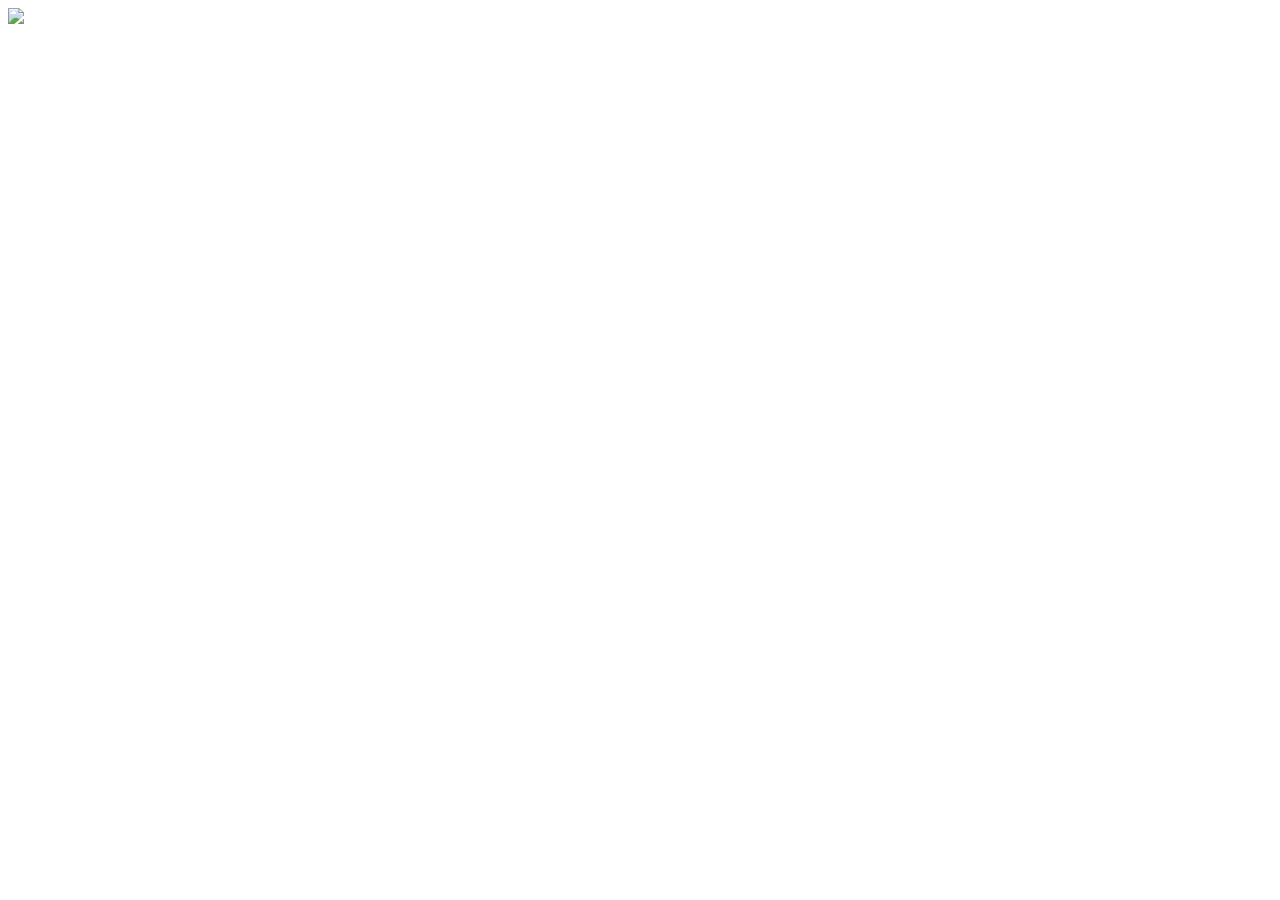
==== photos.html @ eb4de0cb "make photos" ====
<!DOCTYPE html>
<html>
<head>

	<meta charset="utf-8">
	<title>▁▂▃▄▅▆▇ `^^^^^~ ░ ui▀┳╲ ☺  ▓</title>

</head>

<body>



    <img src="/files/Apex/ApexLegends(1).png">



    <!--animated title-->

<script>

    function animateTitle() {
      i >= message.length - 1 ? (i = 0) : i++,
        (document.title = message[i]),
        setTimeout("animateTitle()", 200);
    }
    var message = [
        "▁▂▃▄▅▆▇ `^^^^^~ ░ ui▀┳╲ ☺  ▓",
        "▂▁▂▃▄▅▆` ^^^^^~ ░ ui▀┳╲ ☺  ▓",
        "▃▂▁▂▃▄▅ `^^^^^~ ░ ui▀┳╲ ☻  ▓",
        "▄▃▂▁▂▃▄` ^^^^^~ ░ ui▀┳╲ ☻  ▓",
        "▅▄▃▂▁▂▃ `^^^^^~ ░ ui▀┳╲ ☺  ▓",
        "▆▅▄▃▂▁▂` ^^^^^~ ░ ui▀┳╲ ☺  ▓",
        "▇▆▅▄▃▂▁ `^^^^^~ ░ ui▀┳╲ ☻  ▓",
        "▆▇▆▅▄▃▂` ^^^^^~ ░ ui▀┳╲ ☻  ▓",
        "▅▆▇▆▅▄▃ `^^^^^~ ░ ui▀┳╲ ☺  ▓",
        "▄▅▆▇▆▅▄` ^^^^^~ ░ ui▀┳╲ ☺  ▓",
        "▃▄▅▆▇▆▅ `^^^^^~ ░ ui▀┳╲ ☻  ▓",
        "▂▃▄▅▆▇▆` ^^^^^~ ░ ui▀┳╲ ☻  ▓",
      ],
      i = 0;
    animateTitle();

</script>

</body>
</html>
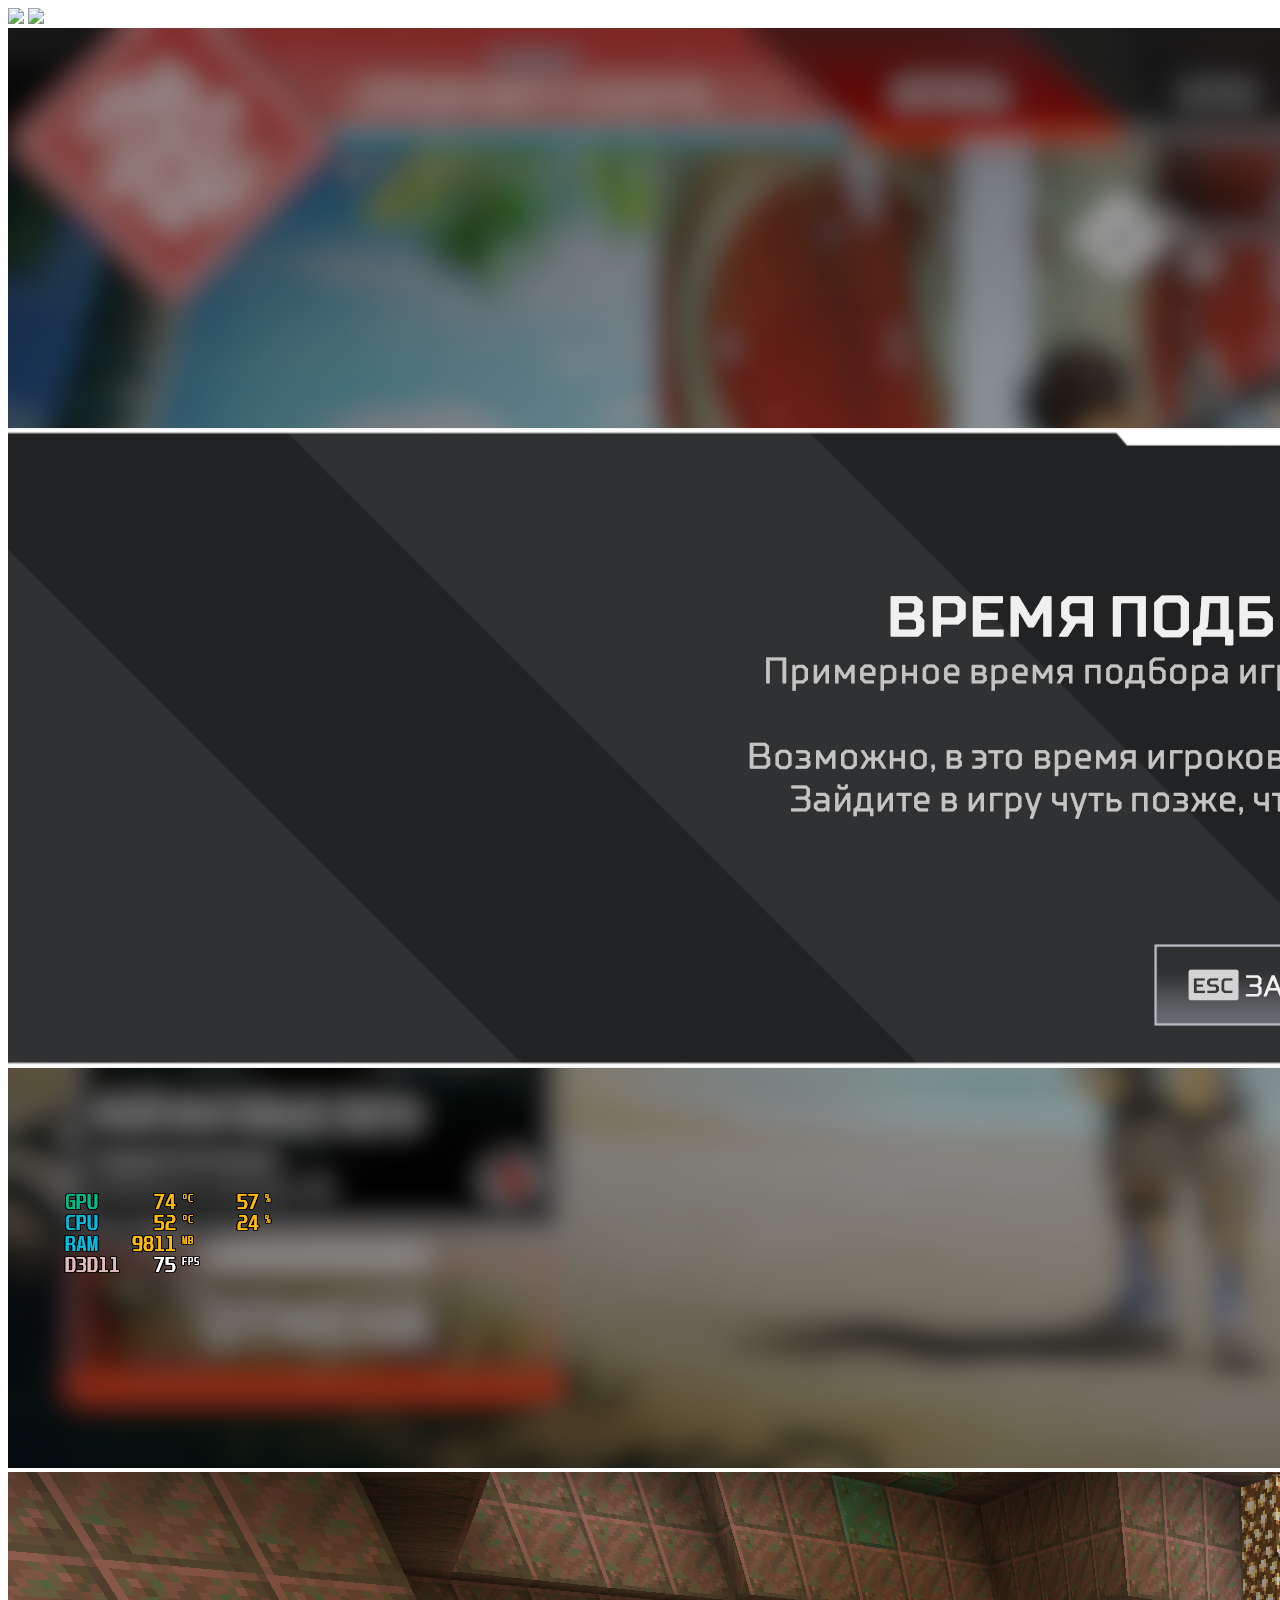
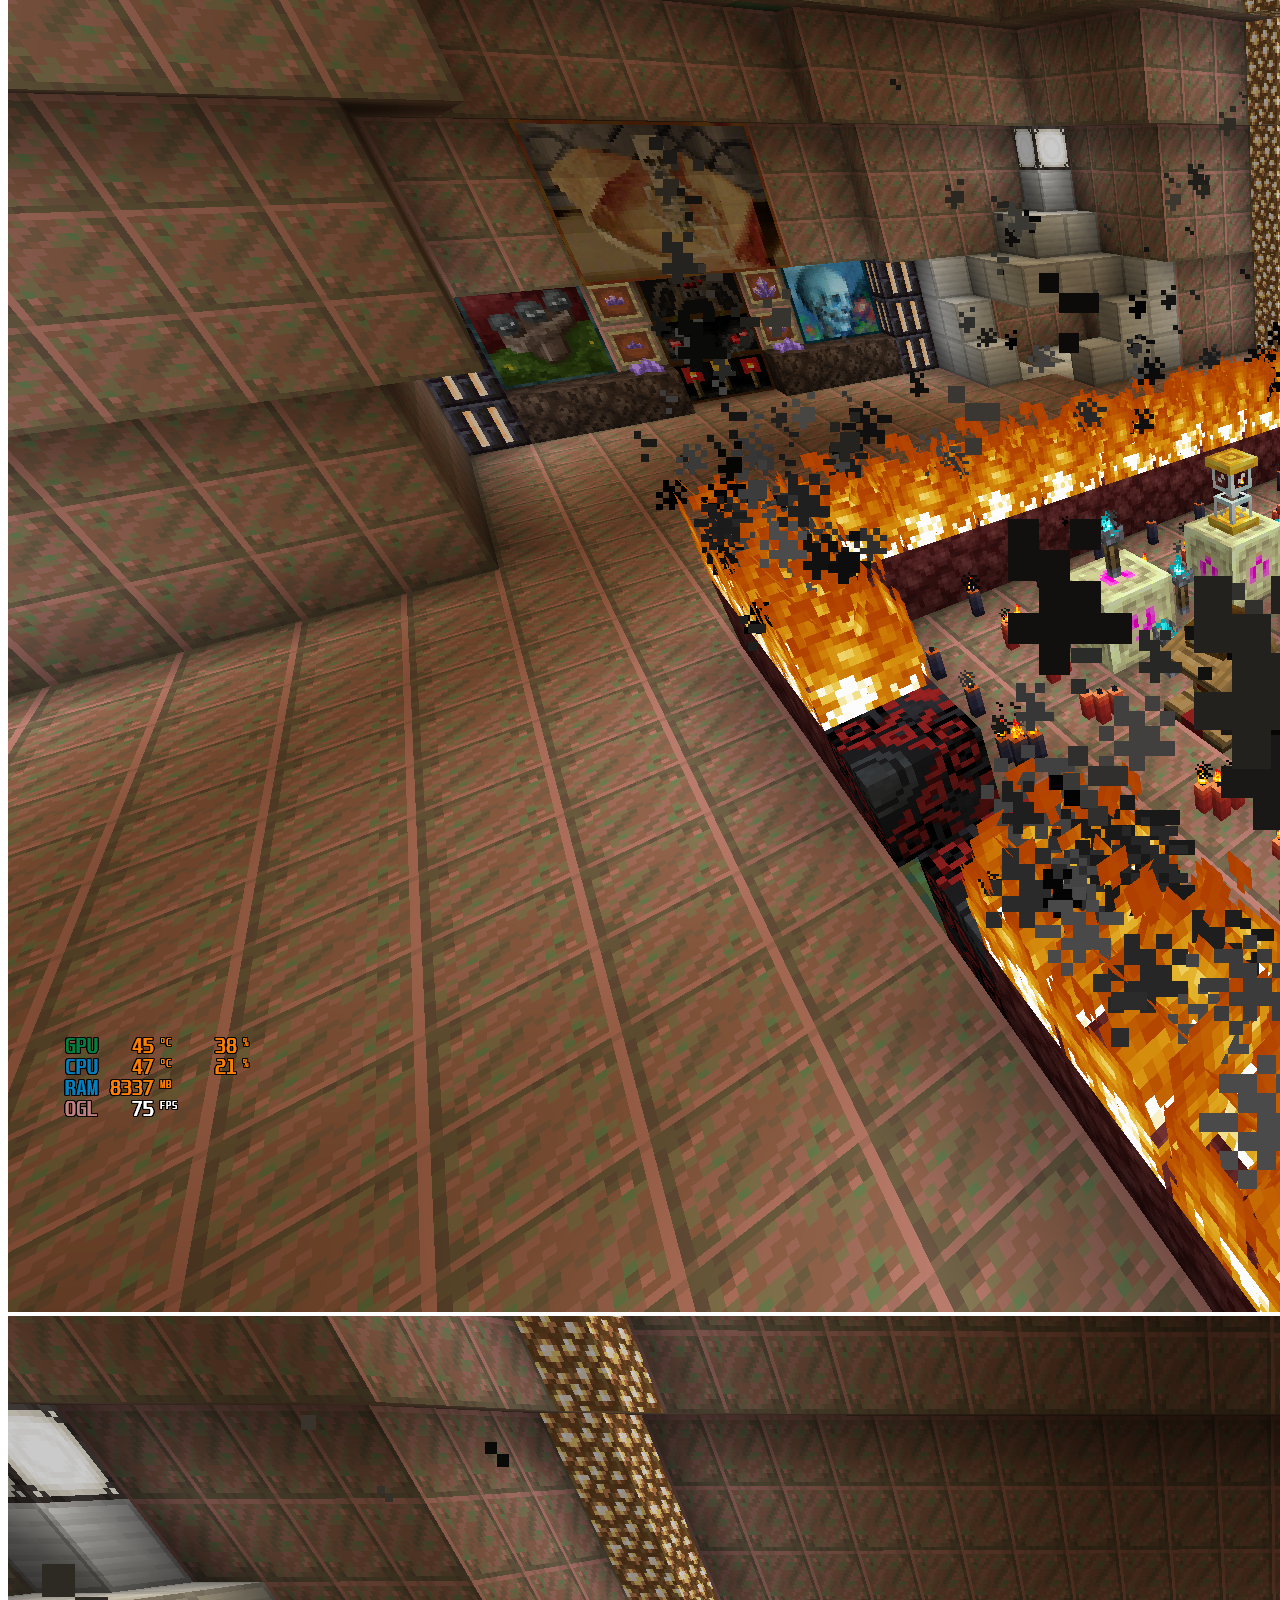
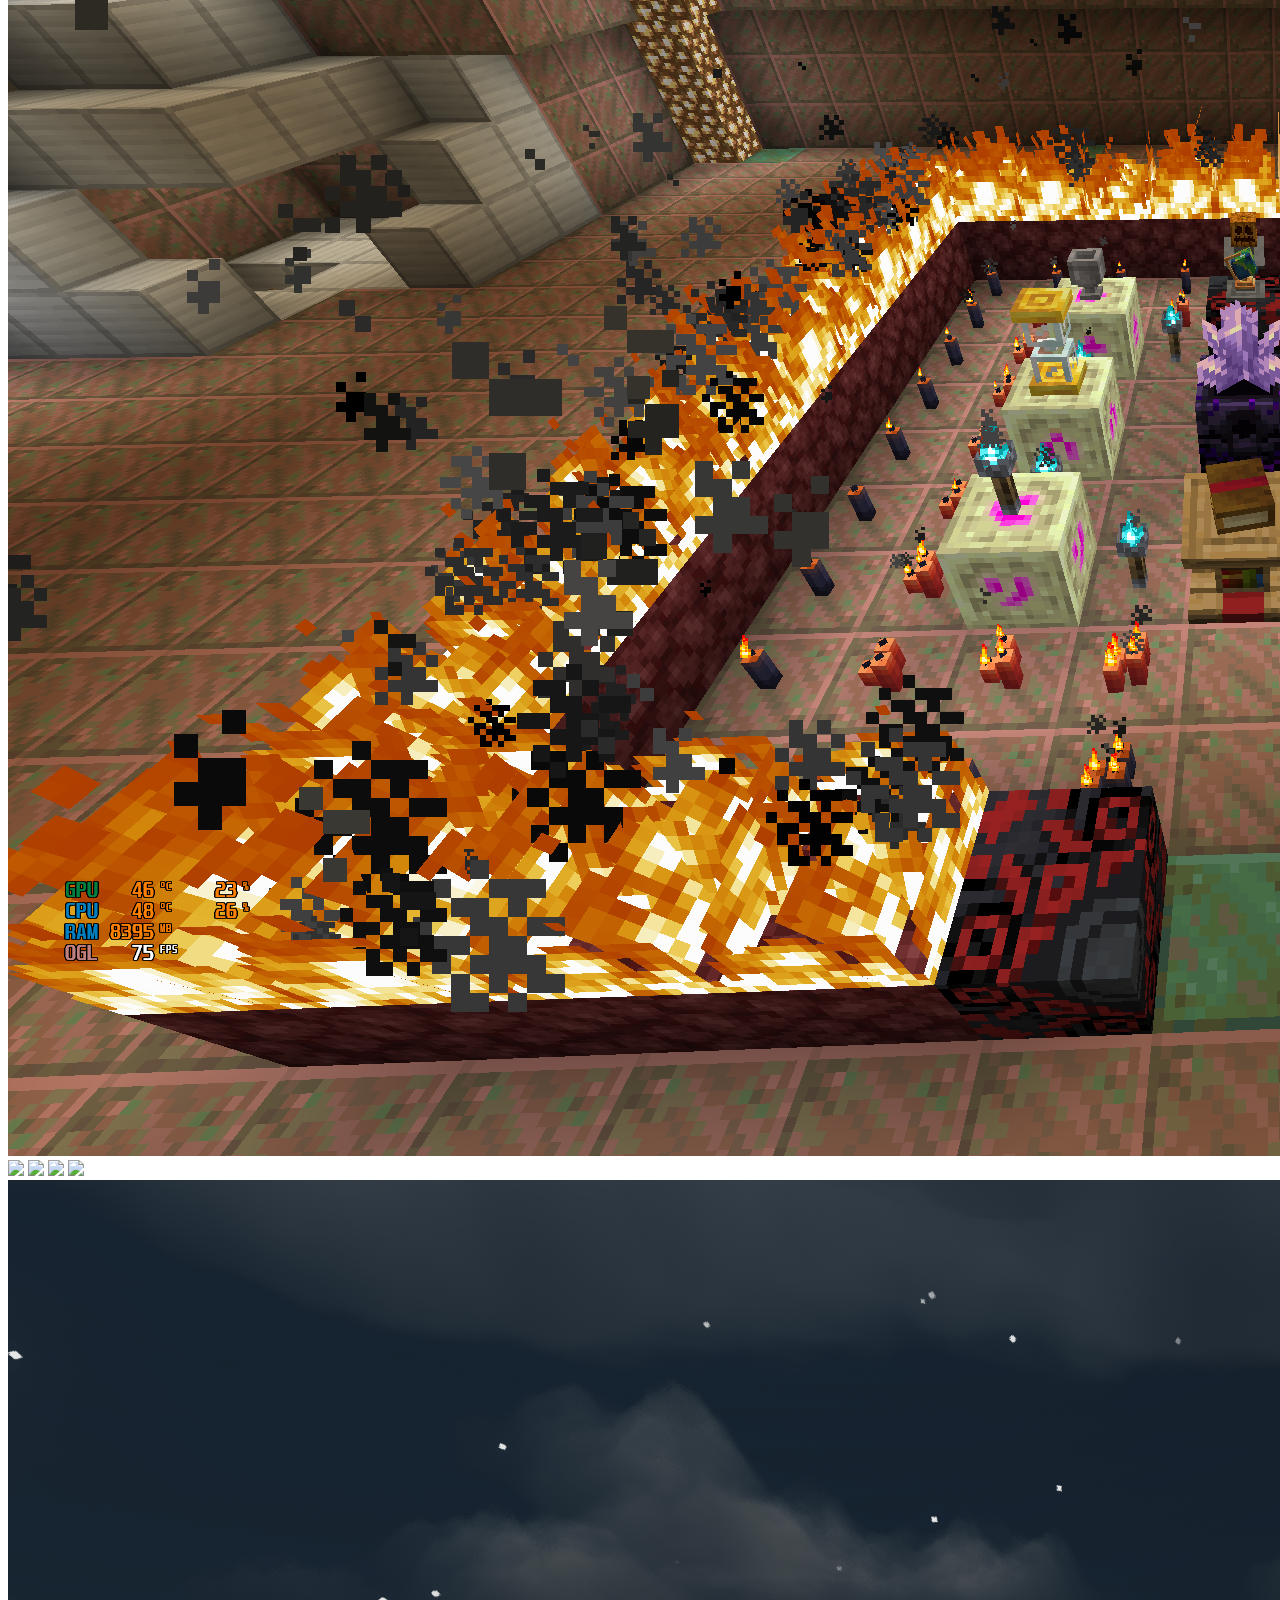
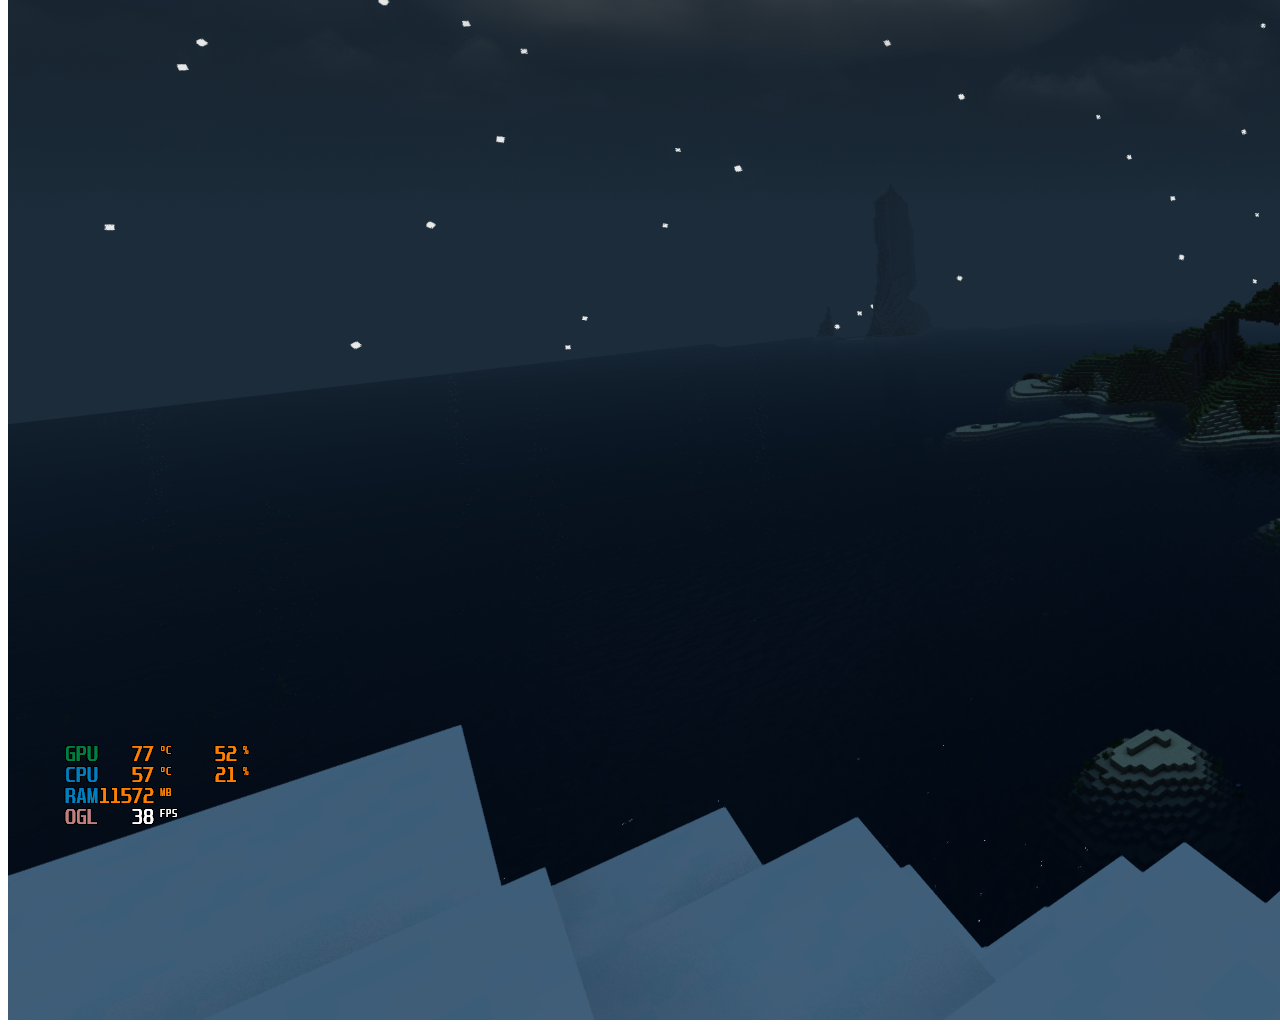
==== commit 6b3d4fbd: "add photos" ====
--- a/photos.html
+++ b/photos.html
@@ -12,8 +12,16 @@
 
 
     <img src="/files/Apex/ApexLegends(1).png">
+    <img src="/files/Apex/ApexLegends(2).png">
+    <img src="/files/Apex/ApexLegends(3).png">
 
-
+    <img src="/files/BaseProfile/1(1).png">
+    <img src="/files/BaseProfile/1(2).png">
+    <img src="/files/BaseProfile/1(3).png">
+    <img src="/files/BaseProfile/1(4).png">
+    <img src="/files/BaseProfile/1(5).png">
+    <img src="/files/BaseProfile/1(6).png">
+    <img src="/files/BaseProfile/1(7).png">
 
     <!--animated title-->
 
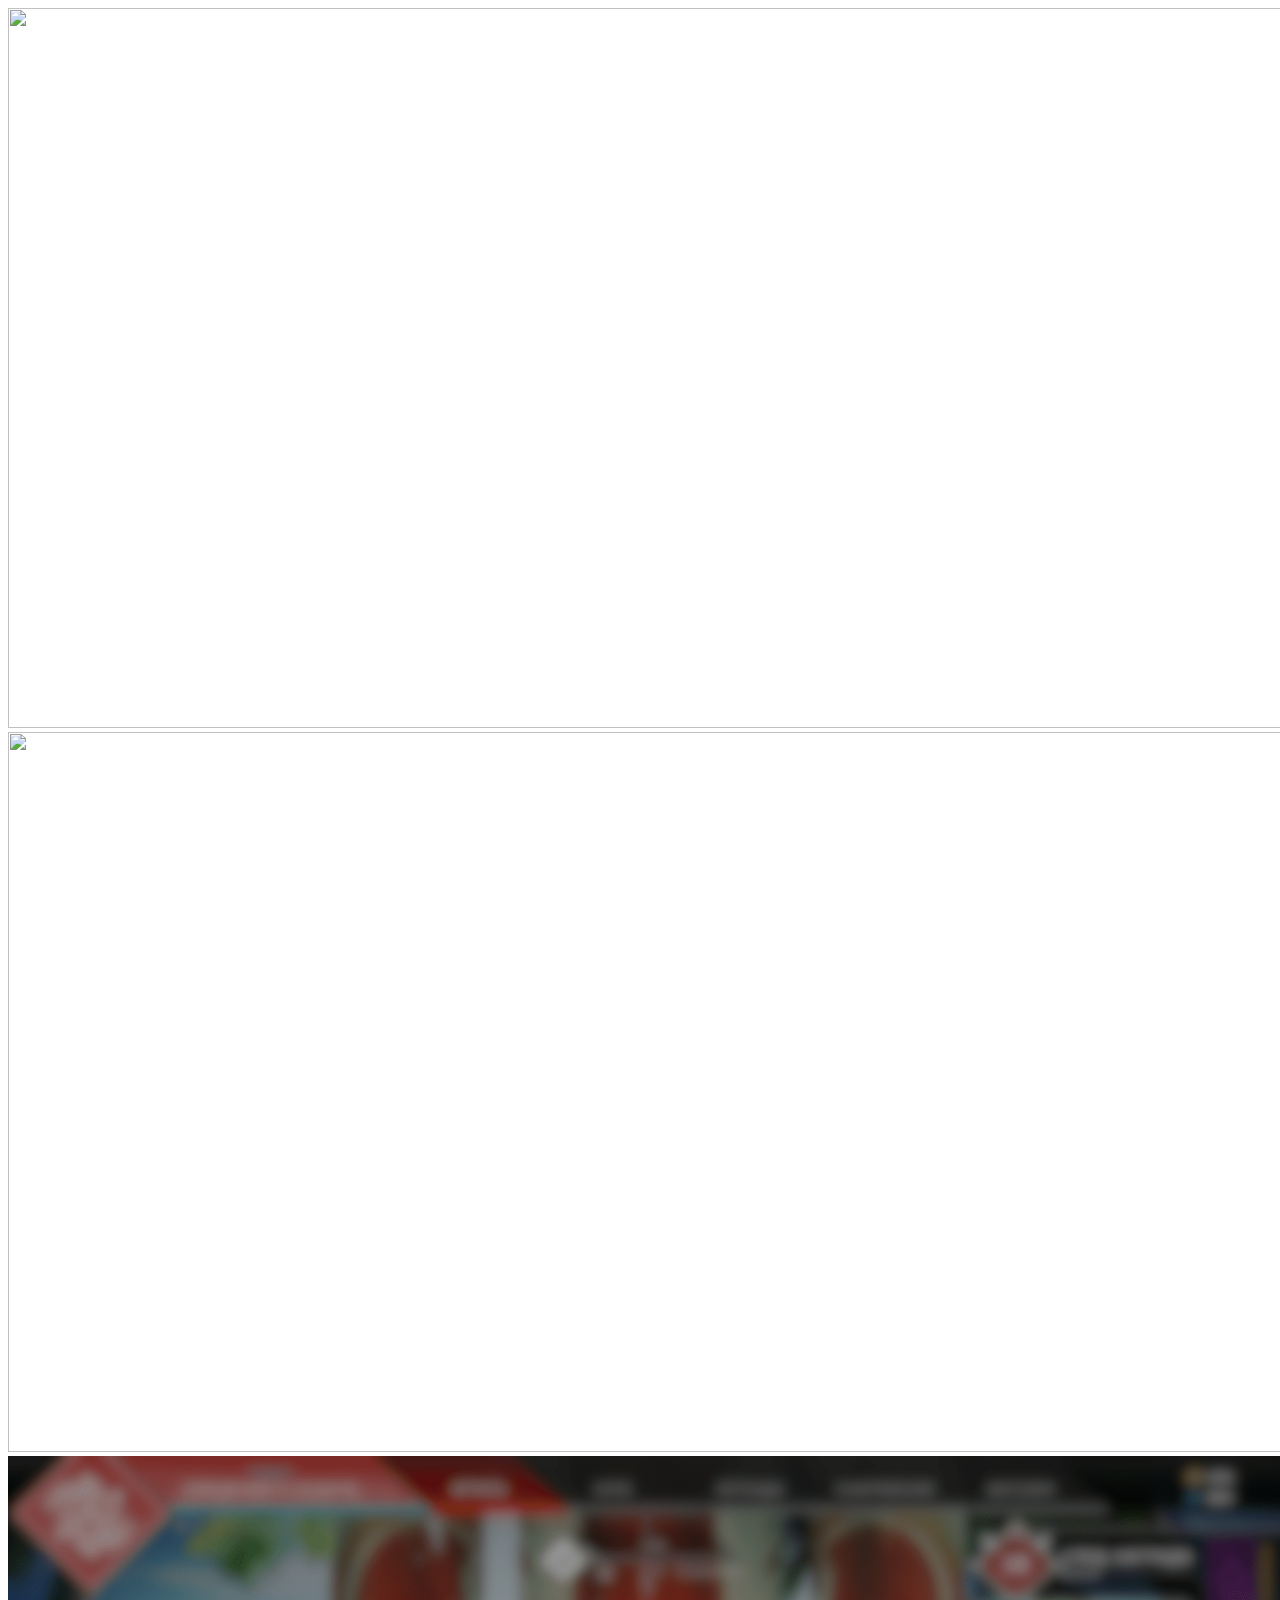
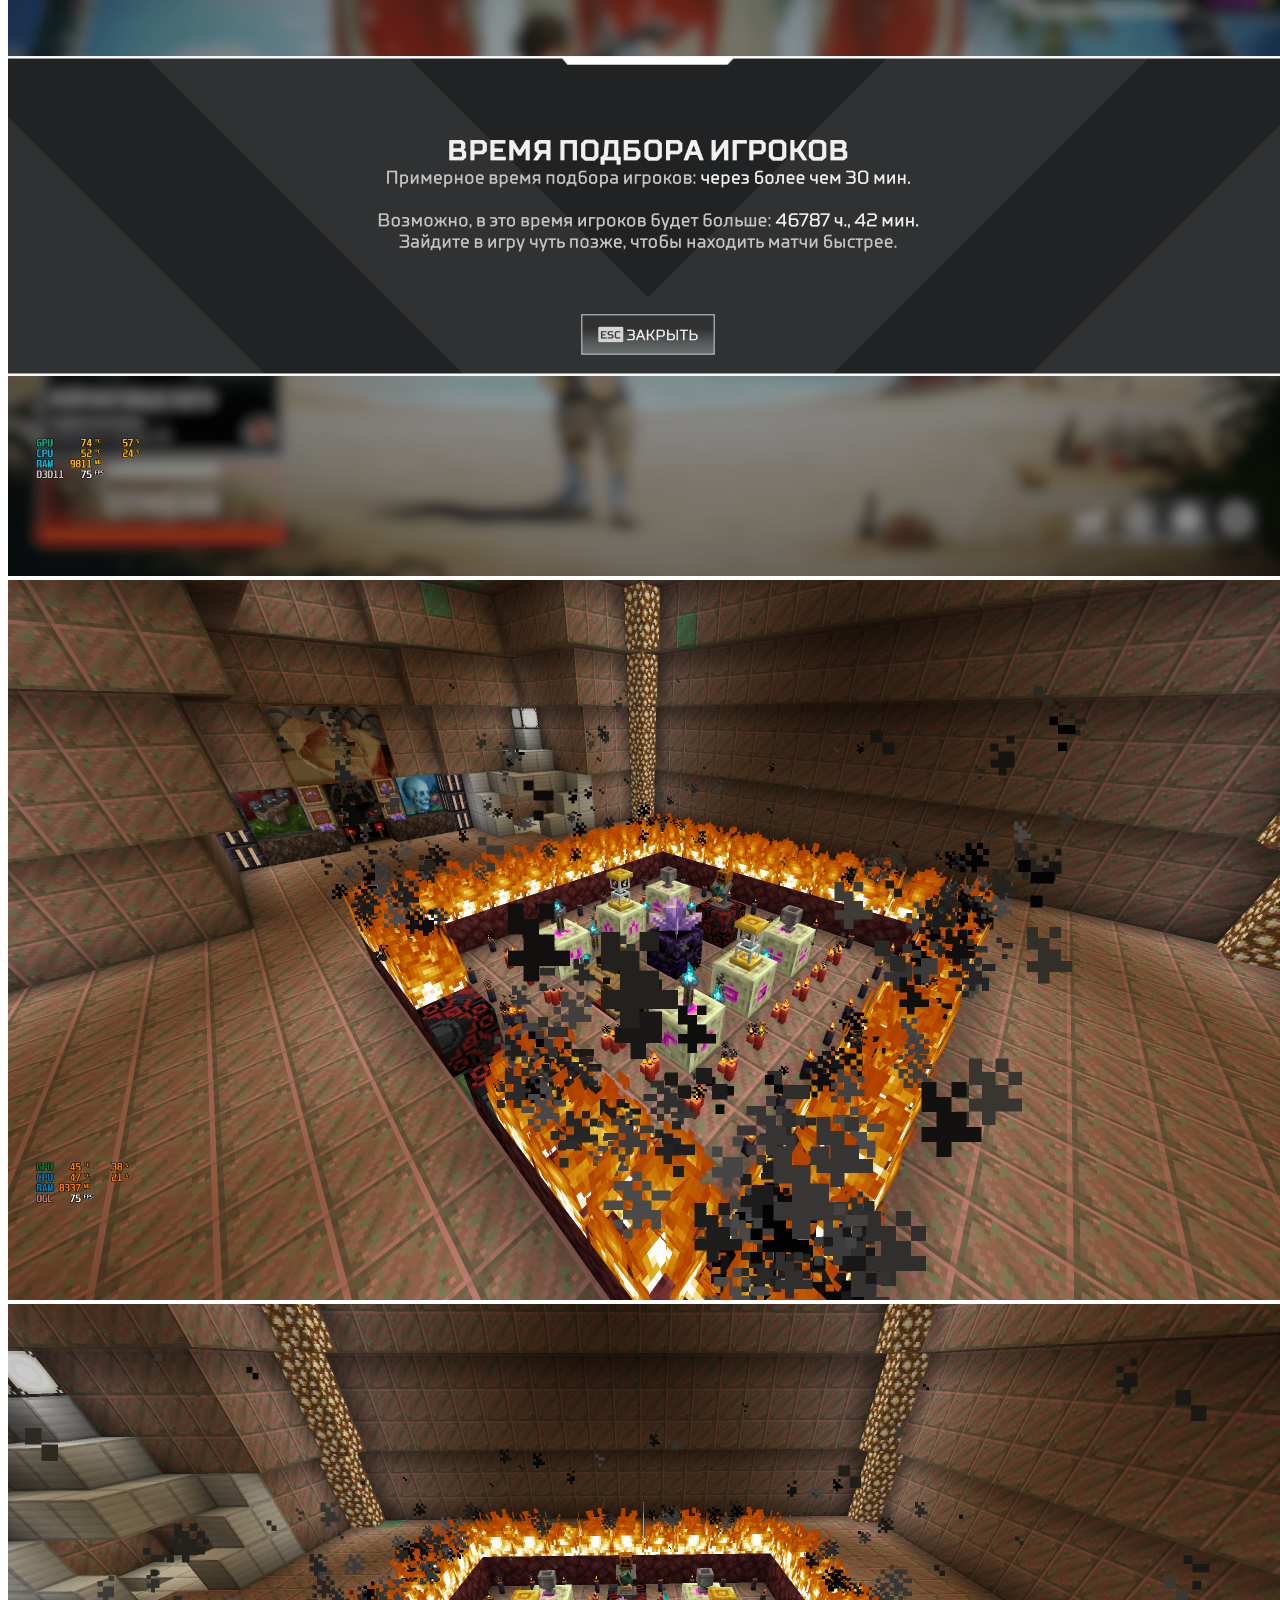
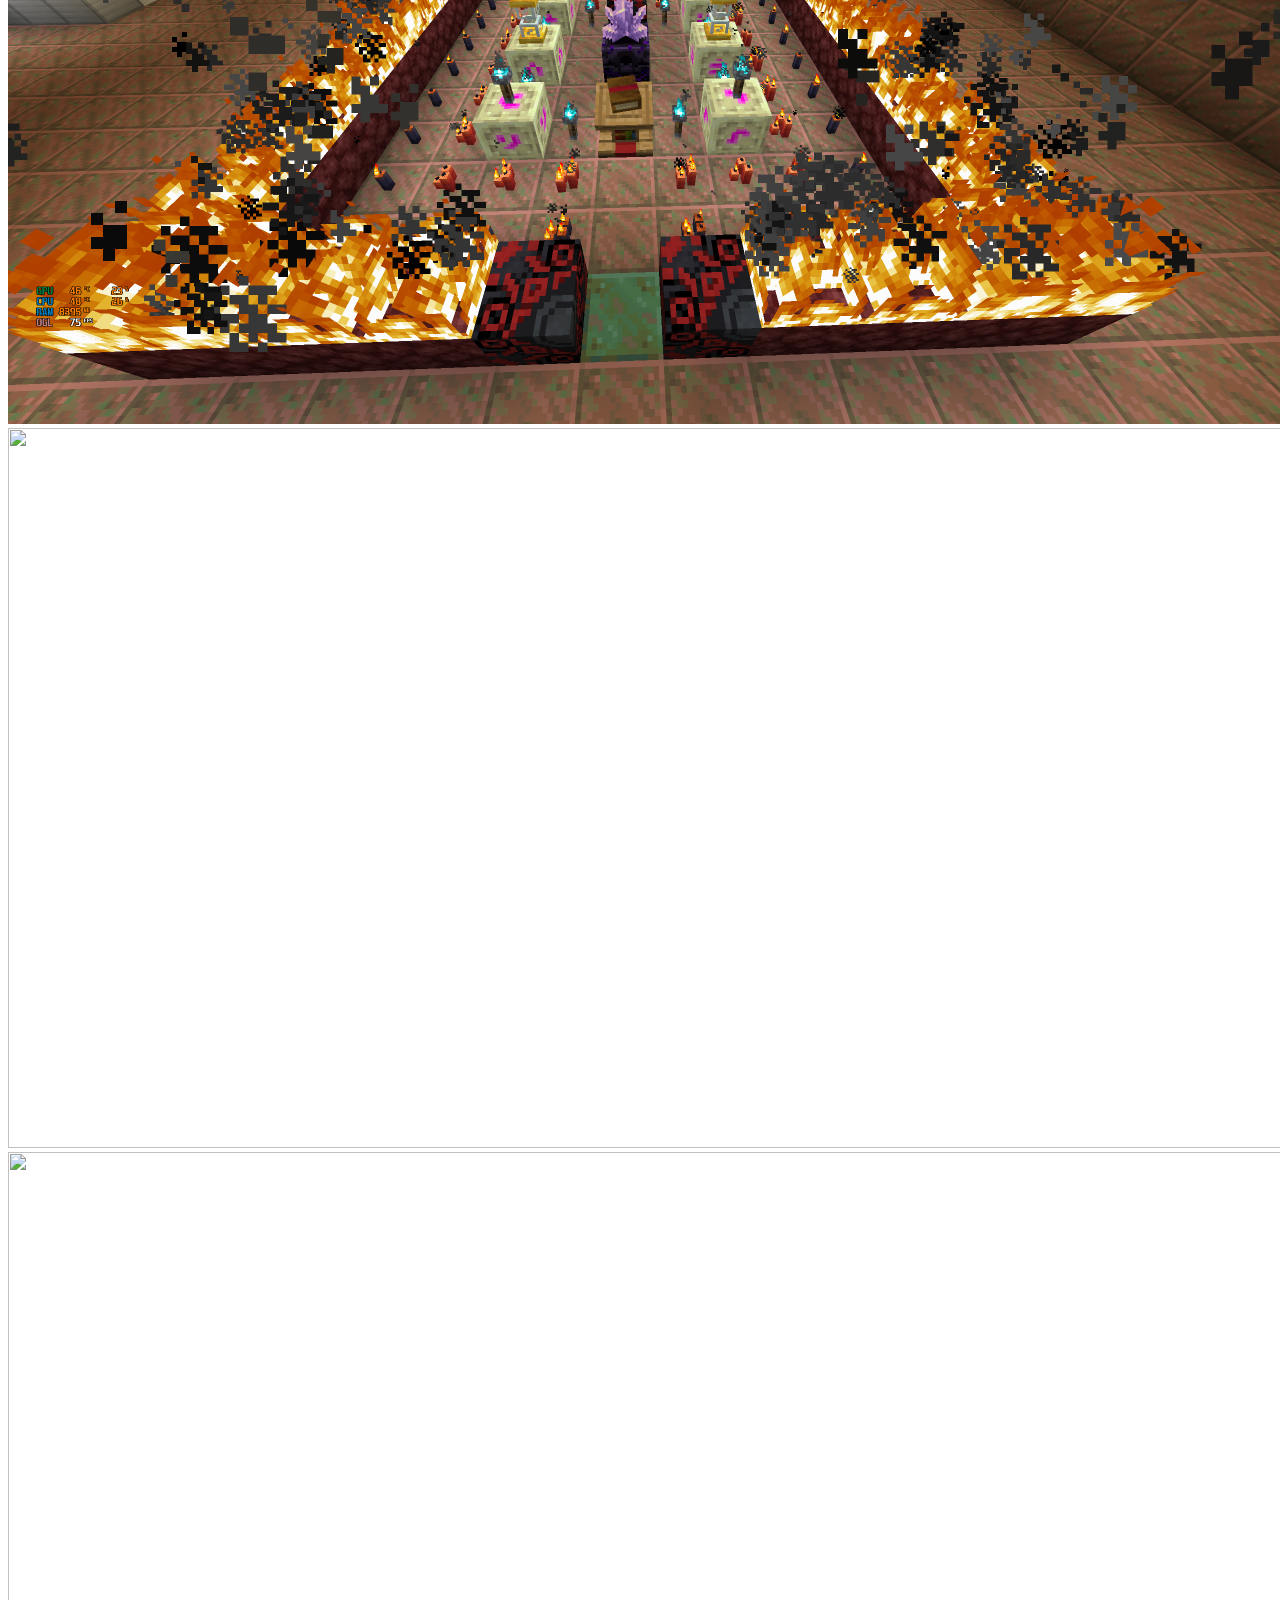
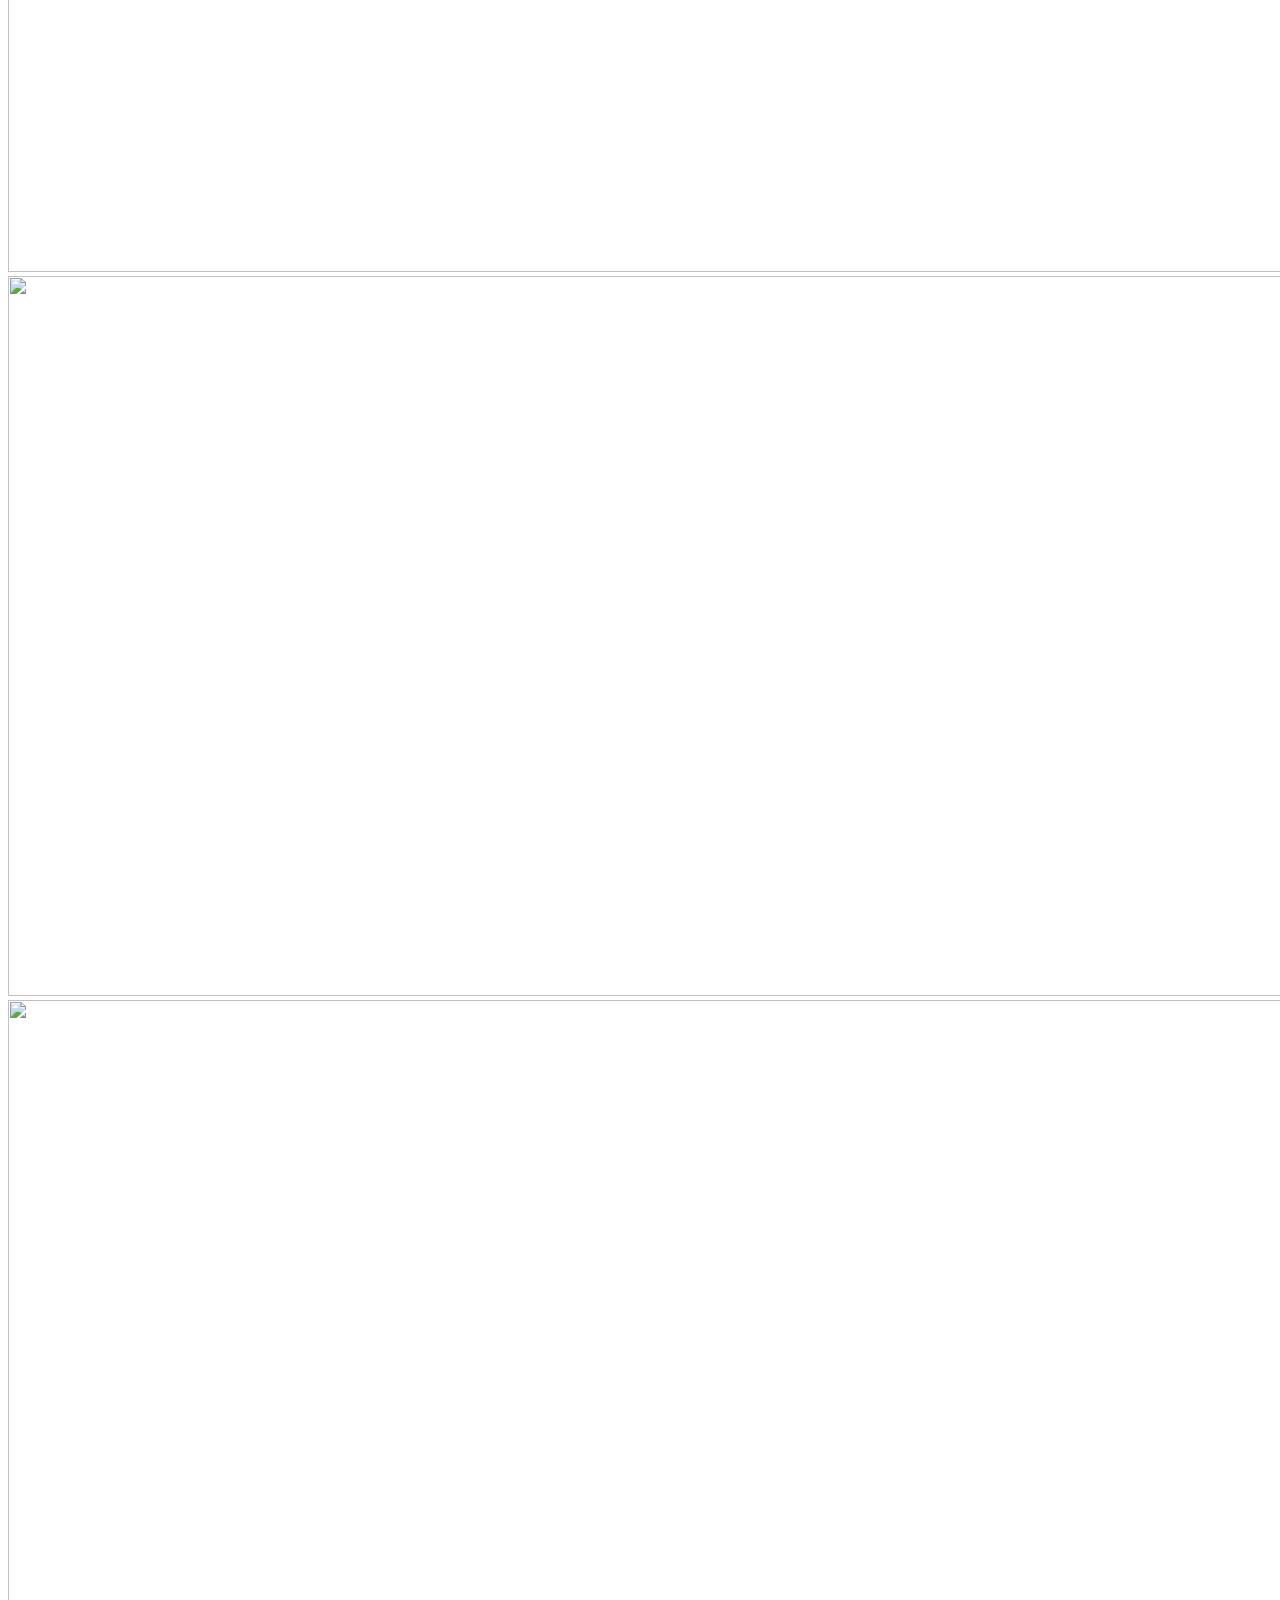
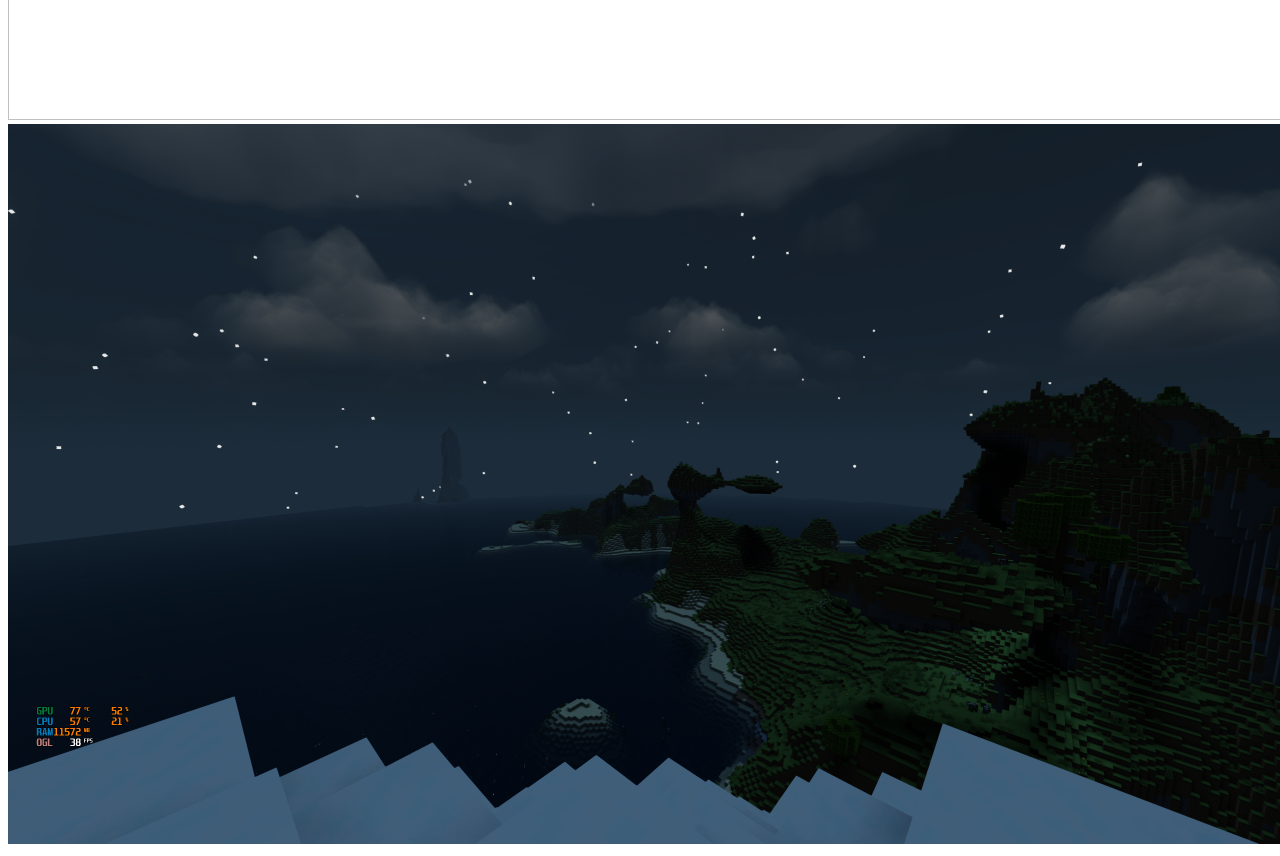
==== commit eaf3b073: "compress images" ====
--- a/photos.html
+++ b/photos.html
@@ -11,17 +11,17 @@
 
 
 
-    <img src="/files/Apex/ApexLegends(1).png">
-    <img src="/files/Apex/ApexLegends(2).png">
-    <img src="/files/Apex/ApexLegends(3).png">
+    <img src="/files/Apex/ApexLegends(1).png"  width="1280" height="720">
+    <img src="/files/Apex/ApexLegends(2).png"  width="1280" height="720">
+    <img src="/files/Apex/ApexLegends(3).png"  width="1280" height="720">
 
-    <img src="/files/BaseProfile/1(1).png">
-    <img src="/files/BaseProfile/1(2).png">
-    <img src="/files/BaseProfile/1(3).png">
-    <img src="/files/BaseProfile/1(4).png">
-    <img src="/files/BaseProfile/1(5).png">
-    <img src="/files/BaseProfile/1(6).png">
-    <img src="/files/BaseProfile/1(7).png">
+    <img src="/files/BaseProfile/1(1).png"  width="1280" height="720">
+    <img src="/files/BaseProfile/1(2).png"  width="1280" height="720">
+    <img src="/files/BaseProfile/1(3).png"  width="1280" height="720">
+    <img src="/files/BaseProfile/1(4).png"  width="1280" height="720">
+    <img src="/files/BaseProfile/1(5).png"  width="1280" height="720">
+    <img src="/files/BaseProfile/1(6).png"  width="1280" height="720">
+    <img src="/files/BaseProfile/1(7).png"  width="1280" height="720">
 
     <!--animated title-->
 
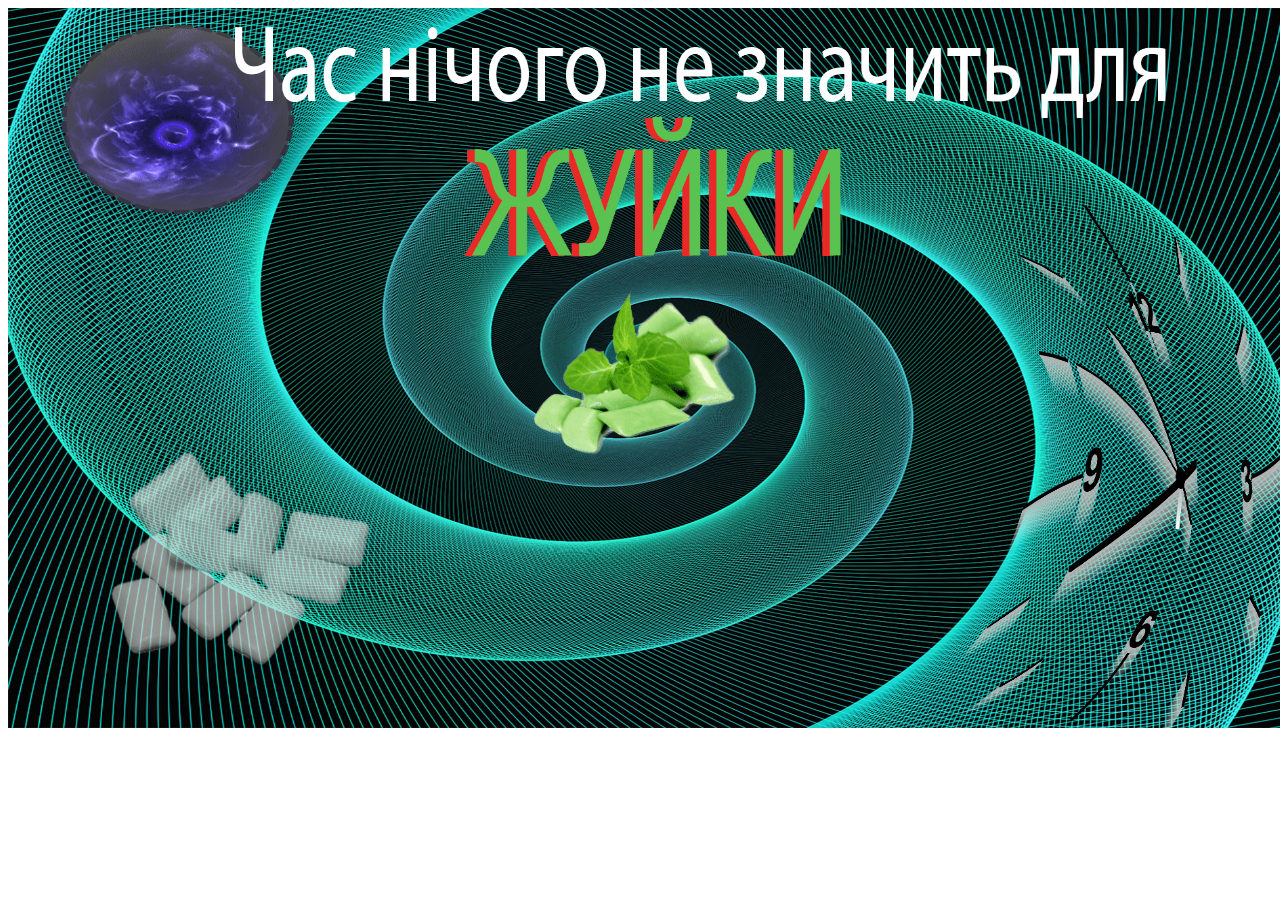
==== commit ed191703: "del" ====
--- a/photos.html
+++ b/photos.html
@@ -8,20 +8,9 @@
 </head>
 
 <body>
+ 
+ <img src="/files/photo/gum.png"  width="1280" height="720">
 
-
-
-    <img src="/files/Apex/ApexLegends(1).png"  width="1280" height="720">
-    <img src="/files/Apex/ApexLegends(2).png"  width="1280" height="720">
-    <img src="/files/Apex/ApexLegends(3).png"  width="1280" height="720">
-
-    <img src="/files/BaseProfile/1(1).png"  width="1280" height="720">
-    <img src="/files/BaseProfile/1(2).png"  width="1280" height="720">
-    <img src="/files/BaseProfile/1(3).png"  width="1280" height="720">
-    <img src="/files/BaseProfile/1(4).png"  width="1280" height="720">
-    <img src="/files/BaseProfile/1(5).png"  width="1280" height="720">
-    <img src="/files/BaseProfile/1(6).png"  width="1280" height="720">
-    <img src="/files/BaseProfile/1(7).png"  width="1280" height="720">
 
     <!--animated title-->
 
